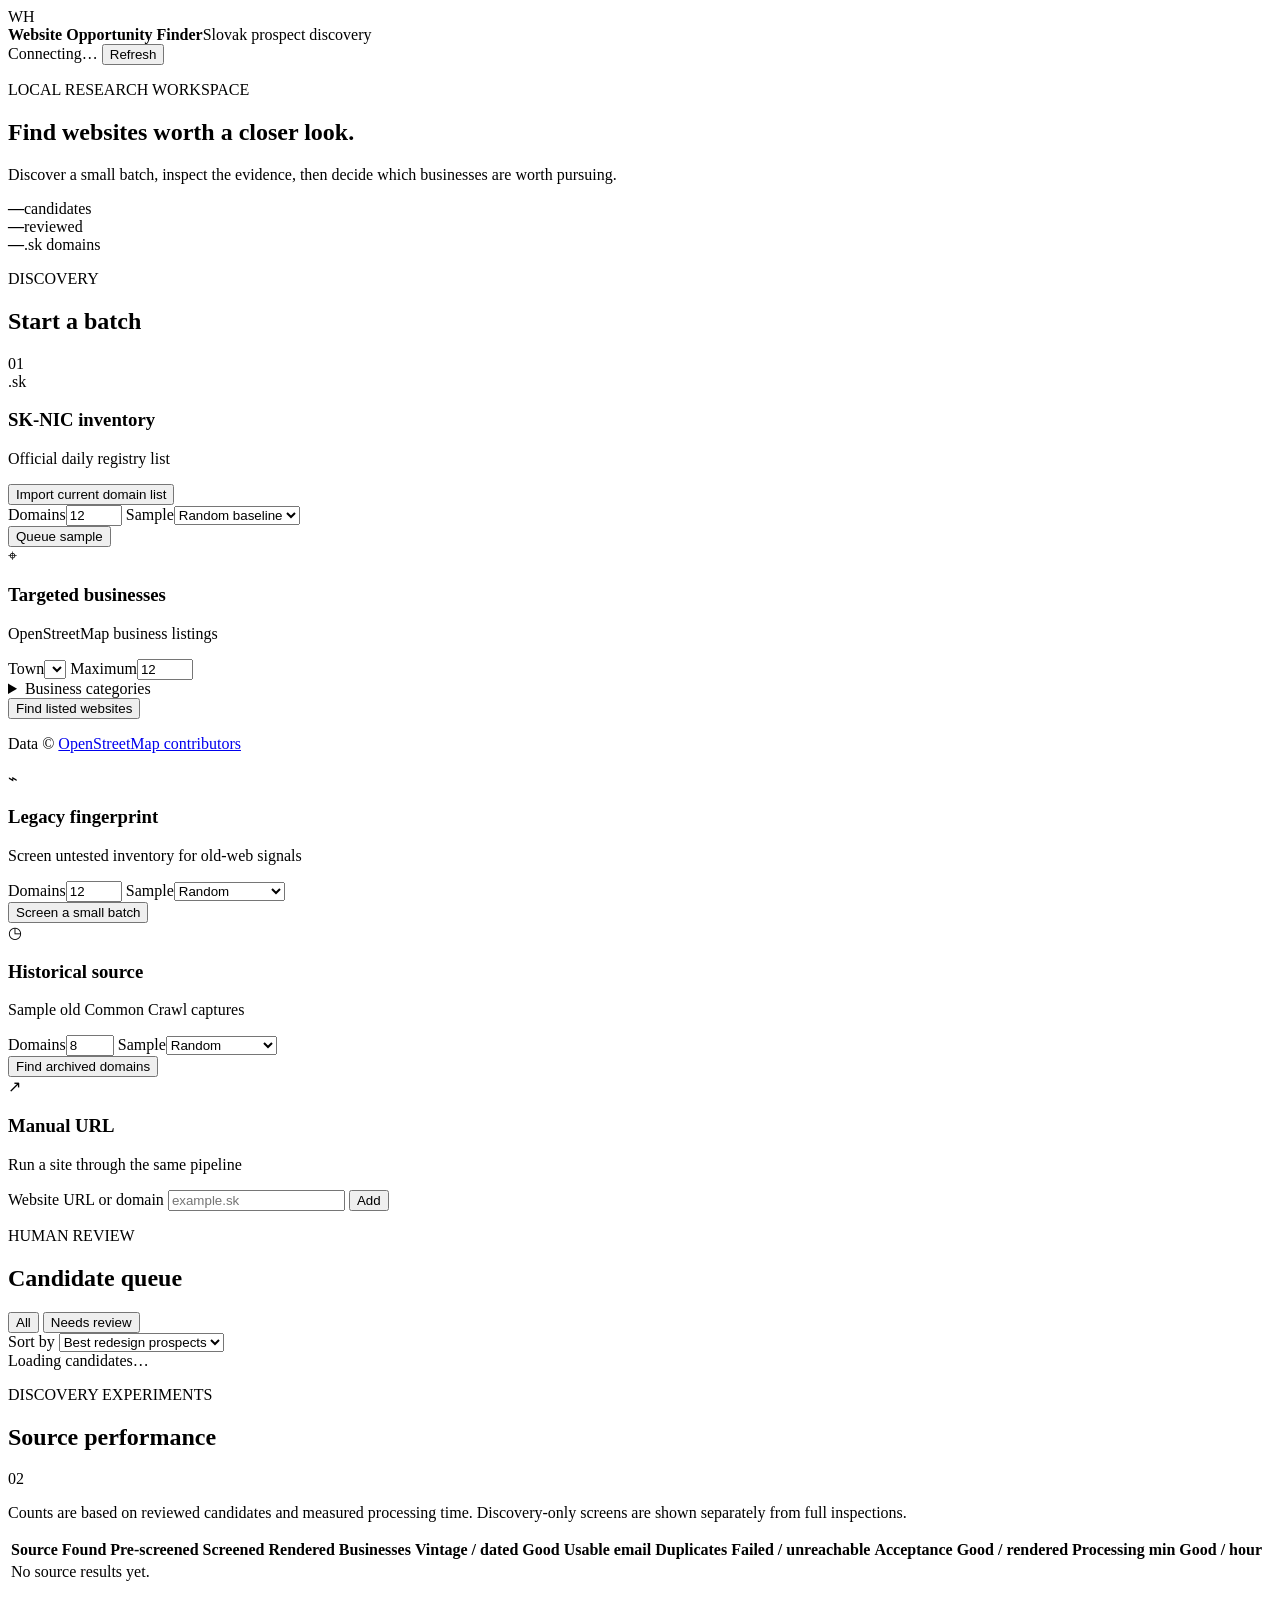
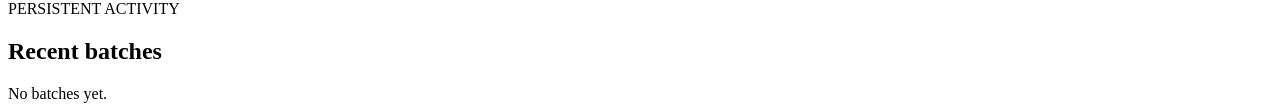
==== src/website_hunter/static/index.html @ c934887b "Build combined Slovak website opportunity finder" ====
<!doctype html>
<html lang="en">
  <head>
    <meta charset="utf-8">
    <meta name="viewport" content="width=device-width, initial-scale=1">
    <meta name="theme-color" content="#123f35">
    <title>Slovak Website Opportunity Finder</title>
    <link rel="stylesheet" href="/static/styles.css">
    <link rel="stylesheet" href="/static/extras.css">
    <link rel="stylesheet" href="/static/ranking.css">
    <script src="/static/app.js" defer></script>
  </head>
  <body>
    <header class="topbar">
      <div class="brand-mark" aria-hidden="true">WH</div>
      <div class="brand-copy"><strong>Website Opportunity Finder</strong><span>Slovak prospect discovery</span></div>
      <div class="topbar-spacer"></div>
      <span id="health-status" class="status-pill">Connecting…</span>
      <button id="refresh-button" class="button button-quiet" type="button">Refresh</button>
    </header>

    <main class="page-shell">
      <section class="intro-row">
        <div>
          <p class="eyebrow">LOCAL RESEARCH WORKSPACE</p>
          <h1>Find websites worth a closer look.</h1>
          <p class="intro-copy">Discover a small batch, inspect the evidence, then decide which businesses are worth pursuing.</p>
        </div>
        <div class="counts-strip" aria-label="Workspace totals">
          <div><strong id="count-candidates">—</strong><span>candidates</span></div>
          <div><strong id="count-reviewed">—</strong><span>reviewed</span></div>
          <div><strong id="count-inventory">—</strong><span>.sk domains</span></div>
        </div>
      </section>

      <section class="workspace-grid">
        <aside class="discovery-panel panel">
          <div class="section-heading">
            <div><p class="eyebrow">DISCOVERY</p><h2>Start a batch</h2></div>
            <span class="step-index">01</span>
          </div>

          <section class="source-block">
            <div class="source-title"><span class="source-icon">.sk</span><div><h3>SK-NIC inventory</h3><p id="inventory-summary">Official daily registry list</p></div></div>
            <button id="import-sknic" class="button button-secondary full-width" type="button">Import current domain list</button>
            <div class="inline-fields">
              <label>Domains<input id="sknic-limit" type="number" min="1" max="500" value="12"></label>
              <label>Sample<select id="sknic-strategy"><option value="random">Random baseline</option><option value="prioritized">Name heuristic</option></select></label>
            </div>
            <button id="sample-sknic" class="button button-primary full-width" type="button">Queue sample</button>
          </section>

          <section class="source-block">
            <div class="source-title"><span class="source-icon source-icon-map">⌖</span><div><h3>Targeted businesses</h3><p>OpenStreetMap business listings</p></div></div>
            <div class="inline-fields">
              <label>Town<select id="town-select"></select></label>
              <label>Maximum<input id="osm-limit" type="number" min="1" max="250" value="12"></label>
            </div>
            <details class="category-picker"><summary>Business categories</summary><div id="category-options" class="category-options"></div></details>
            <button id="targeted-discovery" class="button button-primary full-width" type="button">Find listed websites</button>
            <p class="open-source-attribution">Data © <a href="https://www.openstreetmap.org/copyright" target="_blank" rel="noopener noreferrer">OpenStreetMap contributors</a></p>
          </section>

          <section class="source-block">
            <div class="source-title"><span class="source-icon source-icon-signal">⌁</span><div><h3>Legacy fingerprint</h3><p>Screen untested inventory for old-web signals</p></div></div>
            <div class="inline-fields">
              <label>Domains<input id="legacy-limit" type="number" min="1" max="100" value="12"></label>
              <label>Sample<select id="legacy-strategy"><option value="random">Random</option><option value="prioritized">Name heuristic</option></select></label>
            </div>
            <button id="legacy-discovery" class="button button-secondary full-width" type="button">Screen a small batch</button>
          </section>

          <section class="source-block">
            <div class="source-title"><span class="source-icon source-icon-history">◷</span><div><h3>Historical source</h3><p>Sample old Common Crawl captures</p></div></div>
            <div class="inline-fields">
              <label>Domains<input id="history-limit" type="number" min="1" max="30" value="8"></label>
              <label>Sample<select id="history-strategy"><option value="random">Random</option><option value="prioritized">Name heuristic</option></select></label>
            </div>
            <button id="historical-discovery" class="button button-secondary full-width" type="button">Find archived domains</button>
          </section>

          <section class="source-block manual-block">
            <div class="source-title"><span class="source-icon source-icon-manual">↗</span><div><h3>Manual URL</h3><p>Run a site through the same pipeline</p></div></div>
            <form id="manual-form" class="manual-form">
              <label class="visually-hidden" for="manual-url">Website URL or domain</label>
              <input id="manual-url" type="text" maxlength="2048" placeholder="example.sk" required>
              <button class="button button-primary" type="submit">Add</button>
            </form>
          </section>

          <div id="ai-notice" class="notice notice-muted" hidden></div>
          <div id="action-status" class="action-status" role="status" aria-live="polite"></div>
        </aside>

        <section class="review-column">
          <section class="panel queue-panel">
            <div class="section-heading section-heading-compact">
              <div><p class="eyebrow">HUMAN REVIEW</p><h2>Candidate queue</h2></div>
              <div class="queue-controls">
                <div class="filter-group" role="group" aria-label="Filter candidates">
                  <button class="filter-button active" data-filter="all" type="button">All</button>
                  <button class="filter-button" data-filter="unreviewed" type="button">Needs review</button>
                </div>
                <label class="sort-control">Sort by
                  <select id="candidate-sort" aria-label="Sort candidates">
                    <option value="prospects">Best redesign prospects</option>
                    <option value="antiquity">Antiquity evidence</option>
                    <option value="recent">Newest discovered</option>
                  </select>
                </label>
              </div>
            </div>
            <div id="queue-state" class="queue-state" aria-live="polite">Loading candidates…</div>
            <div id="candidate-list" class="candidate-list"></div>
          </section>

          <section class="panel metrics-panel">
            <div class="section-heading section-heading-compact">
              <div><p class="eyebrow">DISCOVERY EXPERIMENTS</p><h2>Source performance</h2></div>
              <span class="step-index">02</span>
            </div>
            <p class="panel-subtitle">Counts are based on reviewed candidates and measured processing time. Discovery-only screens are shown separately from full inspections.</p>
            <div class="table-scroll"><table><thead><tr><th>Source</th><th>Found</th><th>Pre-screened</th><th>Screened</th><th>Rendered</th><th>Businesses</th><th>Vintage / dated</th><th>Good</th><th>Usable email</th><th>Duplicates</th><th>Failed / unreachable</th><th>Acceptance</th><th>Good / rendered</th><th>Processing min</th><th>Good / hour</th></tr></thead><tbody id="metrics-body"><tr><td colspan="15">No source results yet.</td></tr></tbody></table></div>
          </section>

          <section class="panel runs-panel">
            <div class="section-heading section-heading-compact">
              <div><p class="eyebrow">PERSISTENT ACTIVITY</p><h2>Recent batches</h2></div>
            </div>
            <div id="runs-list" class="runs-list"><span class="muted">No batches yet.</span></div>
          </section>
        </section>
      </section>
    </main>
    <template id="candidate-template">
      <article class="candidate-card">
        <div class="candidate-head">
          <div class="candidate-primary"><div class="candidate-domain-row"><span class="classification-badge"></span><h3 class="candidate-name"></h3></div><a class="candidate-url" target="_blank" rel="noopener noreferrer"></a><div class="candidate-meta"></div></div>
          <div class="priority-box"><span>Prospect ranking</span><strong class="antiquity-label"></strong><ul class="antiquity-reasons"></ul><span class="prospect-context-label">Prospect context</span><ul class="priority-reasons"></ul></div>
        </div>
        <div class="evidence-grid"><section class="evidence-box"><div class="evidence-label">DESKTOP</div><img class="screenshot desktop-shot" alt="Desktop rendering of website"></section><section class="evidence-box mobile-evidence"><div class="evidence-label">MOBILE · 390 PX</div><img class="screenshot mobile-shot" alt="Mobile rendering of website"></section></div>
        <div class="candidate-details"><div class="detail-column"><h4>Visual evidence</h4><ul class="visual-evidence"></ul><p class="mobile-observation"></p><h4>Website signals</h4><ul class="legacy-list"></ul></div><div class="detail-column"><h4>Business</h4><div class="business-summary"></div><h4>Public contacts</h4><div class="contact-list"></div><h4>Discovery</h4><div class="source-list"></div><div class="history-row"></div></div></div>
        <section class="opportunity-panel" aria-label="Website opportunity assessment"><div class="opportunity-top"><div><p class="eyebrow">WEBSITE OPPORTUNITY</p><div class="score-row"><div><strong class="opportunity-score"></strong><span>Opportunity fit</span></div><div><strong class="neglect-score"></strong><span>Website issues</span></div><div><strong class="activity-score"></strong><span>Activity signals</span></div></div></div><div class="page-speed-control"><span class="page-speed-status"></span><button class="button button-secondary pagespeed-button" type="button"></button></div></div><div class="opportunity-columns"><div><h4>Possible improvements</h4><ul class="opportunity-issues"></ul></div><div><h4>What is already working</h4><ul class="opportunity-strengths"></ul></div></div><p class="opportunity-method"></p></section>
        <section class="mockup-panel" aria-label="Redesign concept"><div class="mockup-heading"><div><p class="eyebrow">DESIGN CONCEPT</p><h4>Redesigned homepage preview</h4></div><div class="mockup-actions"><span class="mockup-status" role="status" aria-live="polite"></span><button class="button button-secondary generate-mockup" type="button">Generate concept</button><a class="button button-quiet download-mockup" hidden download>Download concept</a></div></div><img class="mockup-preview" alt="AI generated redesign concept based on the current desktop screenshot" hidden></section>
        <section class="outreach-panel" aria-label="Outreach draft"><div class="outreach-heading"><div><p class="eyebrow">OUTREACH</p><h4>Personal email draft</h4></div><span class="outreach-saved" role="status" aria-live="polite"></span></div><div class="outreach-fields"><label>Status<select class="outreach-status"><option value="new">New</option><option value="drafted">Drafted</option><option value="contacted">Contacted</option><option value="replied">Replied</option><option value="not_interested">Not interested</option><option value="skip">Skip</option></select></label><label>Subject<input class="outreach-subject" maxlength="220"></label><label class="outreach-body-label">Message<textarea class="outreach-body" maxlength="6000" rows="6"></textarea></label></div><div class="outreach-actions"><button class="button button-secondary generate-draft" type="button">Build draft from evidence</button><button class="button button-primary save-draft" type="button">Save draft</button><button class="button button-quiet open-email" type="button">Open in email app</button></div></section>
        <form class="review-form"><label>Human verdict<select class="verdict-select"><option value="">Choose a verdict</option><option>GOOD PROSPECT</option><option>OUTDATED BUT NOT USEFUL</option><option>NOT OUTDATED</option><option>NOT A BUSINESS / IRRELEVANT</option><option>UNCERTAIN</option><option>DEAD / UNREACHABLE</option></select></label><label class="note-label">Note<textarea class="review-note" maxlength="500" rows="2" placeholder="Optional note"></textarea></label><button class="button button-primary save-review" type="submit">Save review</button><button class="button button-quiet history-button" type="button">Check archive history</button><span class="review-saved"></span></form>
      </article>
    </template>
  </body>
</html>
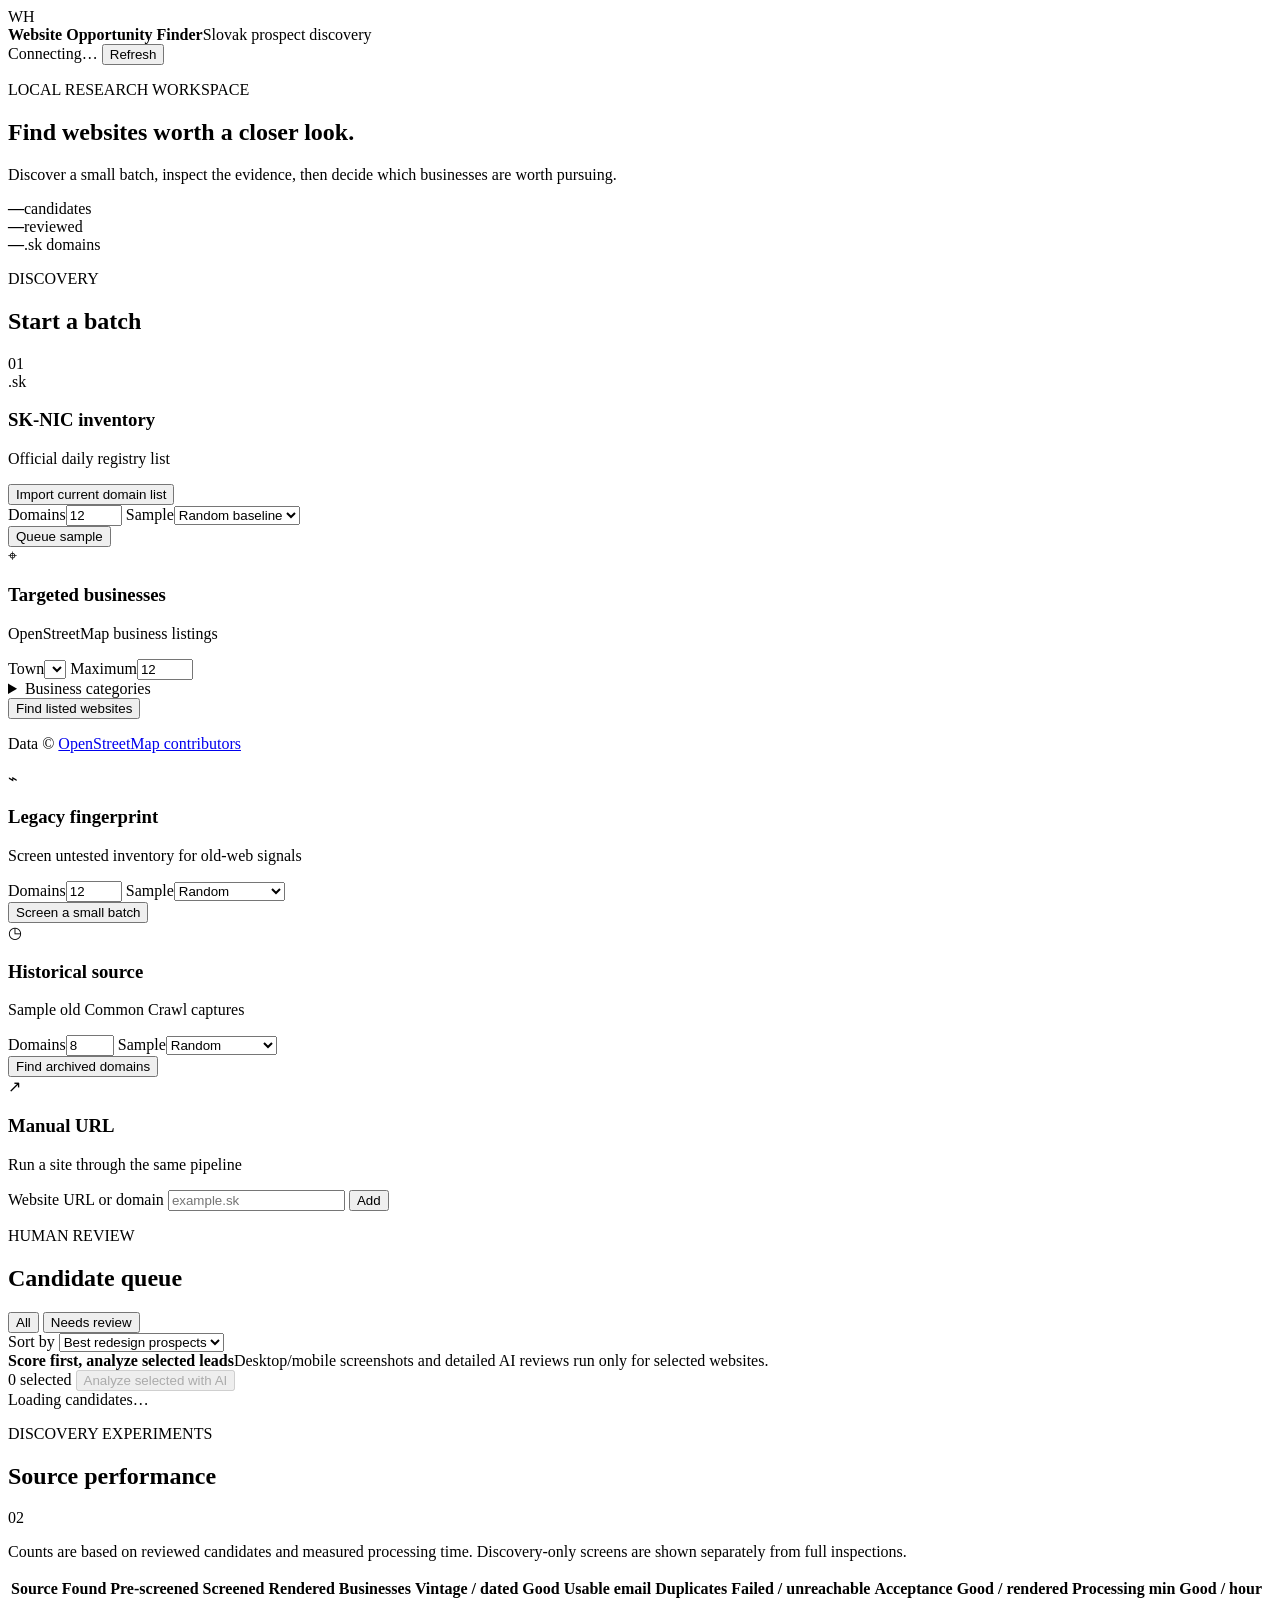
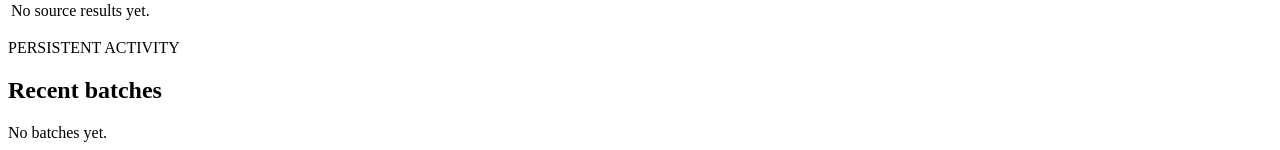
==== commit b25f397e: "Add score-first selected AI analysis workflow" ====
--- a/src/website_hunter/static/index.html
+++ b/src/website_hunter/static/index.html
@@ -110,6 +110,15 @@
                 </label>
               </div>
             </div>
+            <div class="analysis-toolbar">
+              <div class="analysis-intro"><strong>Score first, analyze selected leads</strong><span>Desktop/mobile screenshots and detailed AI reviews run only for selected websites.</span></div>
+              <div class="analysis-actions">
+                <span id="analysis-selection-count">0 selected</span>
+                <button id="analyze-selected" class="button button-primary" type="button" disabled>Analyze selected with AI</button>
+                <a id="html-report-link" class="button button-quiet" href="/api/reports/latest.html" target="_blank" rel="noopener noreferrer" hidden>Open HTML report</a>
+                <a id="csv-report-link" class="button button-quiet" href="/api/reports/latest.csv" hidden>Download CSV</a>
+              </div>
+            </div>
             <div id="queue-state" class="queue-state" aria-live="polite">Loading candidates…</div>
             <div id="candidate-list" class="candidate-list"></div>
           </section>
@@ -135,12 +144,13 @@
     <template id="candidate-template">
       <article class="candidate-card">
         <div class="candidate-head">
-          <div class="candidate-primary"><div class="candidate-domain-row"><span class="classification-badge"></span><h3 class="candidate-name"></h3></div><a class="candidate-url" target="_blank" rel="noopener noreferrer"></a><div class="candidate-meta"></div></div>
+          <div class="candidate-primary"><div class="candidate-domain-row"><span class="classification-badge"></span><h3 class="candidate-name"></h3></div><a class="candidate-url" target="_blank" rel="noopener noreferrer"></a><div class="candidate-meta"></div><label class="candidate-analysis-select"><input class="analysis-select" type="checkbox"><span class="analysis-select-label">Select for AI analysis</span></label></div>
           <div class="priority-box"><span>Prospect ranking</span><strong class="antiquity-label"></strong><ul class="antiquity-reasons"></ul><span class="prospect-context-label">Prospect context</span><ul class="priority-reasons"></ul></div>
         </div>
         <div class="evidence-grid"><section class="evidence-box"><div class="evidence-label">DESKTOP</div><img class="screenshot desktop-shot" alt="Desktop rendering of website"></section><section class="evidence-box mobile-evidence"><div class="evidence-label">MOBILE · 390 PX</div><img class="screenshot mobile-shot" alt="Mobile rendering of website"></section></div>
         <div class="candidate-details"><div class="detail-column"><h4>Visual evidence</h4><ul class="visual-evidence"></ul><p class="mobile-observation"></p><h4>Website signals</h4><ul class="legacy-list"></ul></div><div class="detail-column"><h4>Business</h4><div class="business-summary"></div><h4>Public contacts</h4><div class="contact-list"></div><h4>Discovery</h4><div class="source-list"></div><div class="history-row"></div></div></div>
-        <section class="opportunity-panel" aria-label="Website opportunity assessment"><div class="opportunity-top"><div><p class="eyebrow">WEBSITE OPPORTUNITY</p><div class="score-row"><div><strong class="opportunity-score"></strong><span>Opportunity fit</span></div><div><strong class="neglect-score"></strong><span>Website issues</span></div><div><strong class="activity-score"></strong><span>Activity signals</span></div></div></div><div class="page-speed-control"><span class="page-speed-status"></span><button class="button button-secondary pagespeed-button" type="button"></button></div></div><div class="opportunity-columns"><div><h4>Possible improvements</h4><ul class="opportunity-issues"></ul></div><div><h4>What is already working</h4><ul class="opportunity-strengths"></ul></div></div><p class="opportunity-method"></p></section>
+        <section class="opportunity-panel" aria-label="Website opportunity assessment"><div class="opportunity-top"><div><p class="eyebrow">VIKTOR SCORE</p><div class="score-row"><div><strong class="opportunity-score"></strong><span>Lead score</span></div><div><strong class="neglect-score"></strong><span>Neglect</span></div><div><strong class="activity-score"></strong><span>Money signals</span></div></div></div><div class="page-speed-control"><span class="page-speed-status"></span><button class="button button-secondary pagespeed-button" type="button"></button></div></div><div class="opportunity-columns"><div><h4>Possible improvements</h4><ul class="opportunity-issues"></ul></div><div><h4>What is already working</h4><ul class="opportunity-strengths"></ul></div></div><p class="opportunity-method"></p></section>
+        <section class="ai-analysis-panel" aria-label="Detailed AI website analysis" hidden><div class="ai-analysis-heading"><div><p class="eyebrow">SELECTED WEBSITE</p><h4>AI analysis</h4></div><span class="ai-analysis-category"></span></div><p class="ai-analysis-summary"></p><div class="ai-analysis-columns"><div><h5>Existing positives</h5><ul class="ai-analysis-positives"></ul></div><div><h5>Improvement options</h5><ul class="ai-analysis-improvements"></ul></div></div><p class="ai-redesign-direction"></p></section>
         <section class="mockup-panel" aria-label="Redesign concept"><div class="mockup-heading"><div><p class="eyebrow">DESIGN CONCEPT</p><h4>Redesigned homepage preview</h4></div><div class="mockup-actions"><span class="mockup-status" role="status" aria-live="polite"></span><button class="button button-secondary generate-mockup" type="button">Generate concept</button><a class="button button-quiet download-mockup" hidden download>Download concept</a></div></div><img class="mockup-preview" alt="AI generated redesign concept based on the current desktop screenshot" hidden></section>
         <section class="outreach-panel" aria-label="Outreach draft"><div class="outreach-heading"><div><p class="eyebrow">OUTREACH</p><h4>Personal email draft</h4></div><span class="outreach-saved" role="status" aria-live="polite"></span></div><div class="outreach-fields"><label>Status<select class="outreach-status"><option value="new">New</option><option value="drafted">Drafted</option><option value="contacted">Contacted</option><option value="replied">Replied</option><option value="not_interested">Not interested</option><option value="skip">Skip</option></select></label><label>Subject<input class="outreach-subject" maxlength="220"></label><label class="outreach-body-label">Message<textarea class="outreach-body" maxlength="6000" rows="6"></textarea></label></div><div class="outreach-actions"><button class="button button-secondary generate-draft" type="button">Build draft from evidence</button><button class="button button-primary save-draft" type="button">Save draft</button><button class="button button-quiet open-email" type="button">Open in email app</button></div></section>
         <form class="review-form"><label>Human verdict<select class="verdict-select"><option value="">Choose a verdict</option><option>GOOD PROSPECT</option><option>OUTDATED BUT NOT USEFUL</option><option>NOT OUTDATED</option><option>NOT A BUSINESS / IRRELEVANT</option><option>UNCERTAIN</option><option>DEAD / UNREACHABLE</option></select></label><label class="note-label">Note<textarea class="review-note" maxlength="500" rows="2" placeholder="Optional note"></textarea></label><button class="button button-primary save-review" type="submit">Save review</button><button class="button button-quiet history-button" type="button">Check archive history</button><span class="review-saved"></span></form>
